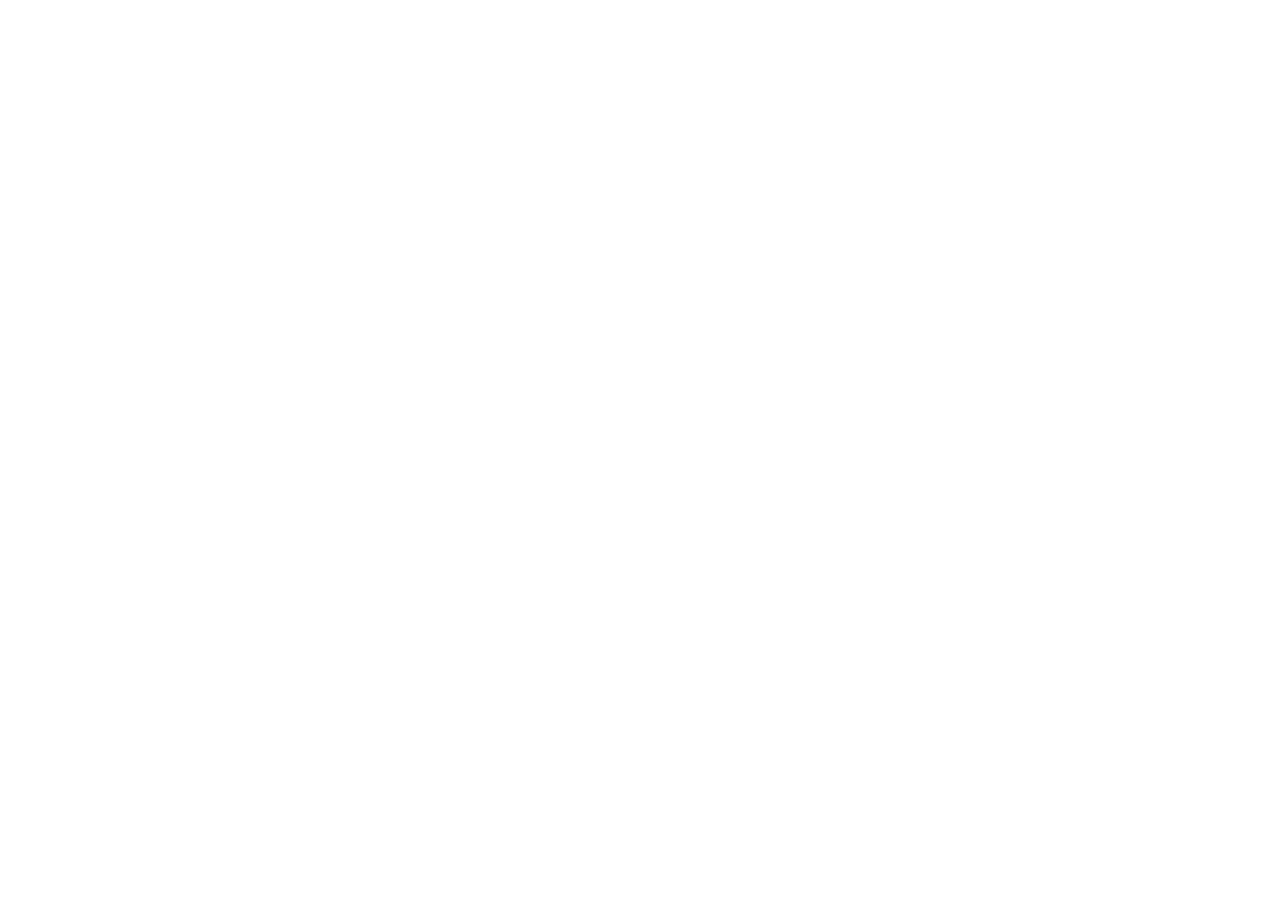
==== index.html @ 35ac6d92 "Repo and Root setup" ====
<!DOCTYPE html>
<html lang="en">
<head>
    <meta charset="UTF-8">
    <meta http-equiv="X-UA-Compatible" content="IE=edge">
    <meta name="viewport" content="width=device-width, initial-scale=1.0">
    <title>Stream Homepage</title>

    <!--External Documents-->
    <link rel="stylesheet" href="https://cdn.jsdelivr.net/npm/bootstrap@5.2.3/dist/css/bootstrap.min.css">
    <script scr="https://cdn.jsdelivr.net/npm/bootstrap@5.2.3/dist/js/bootstrap.min.js"></script>

    <!--Internal Documents-->
    <link rel="stylesheet" href="css/main.css">
    
</head>
<body>
    
</body>
</html>
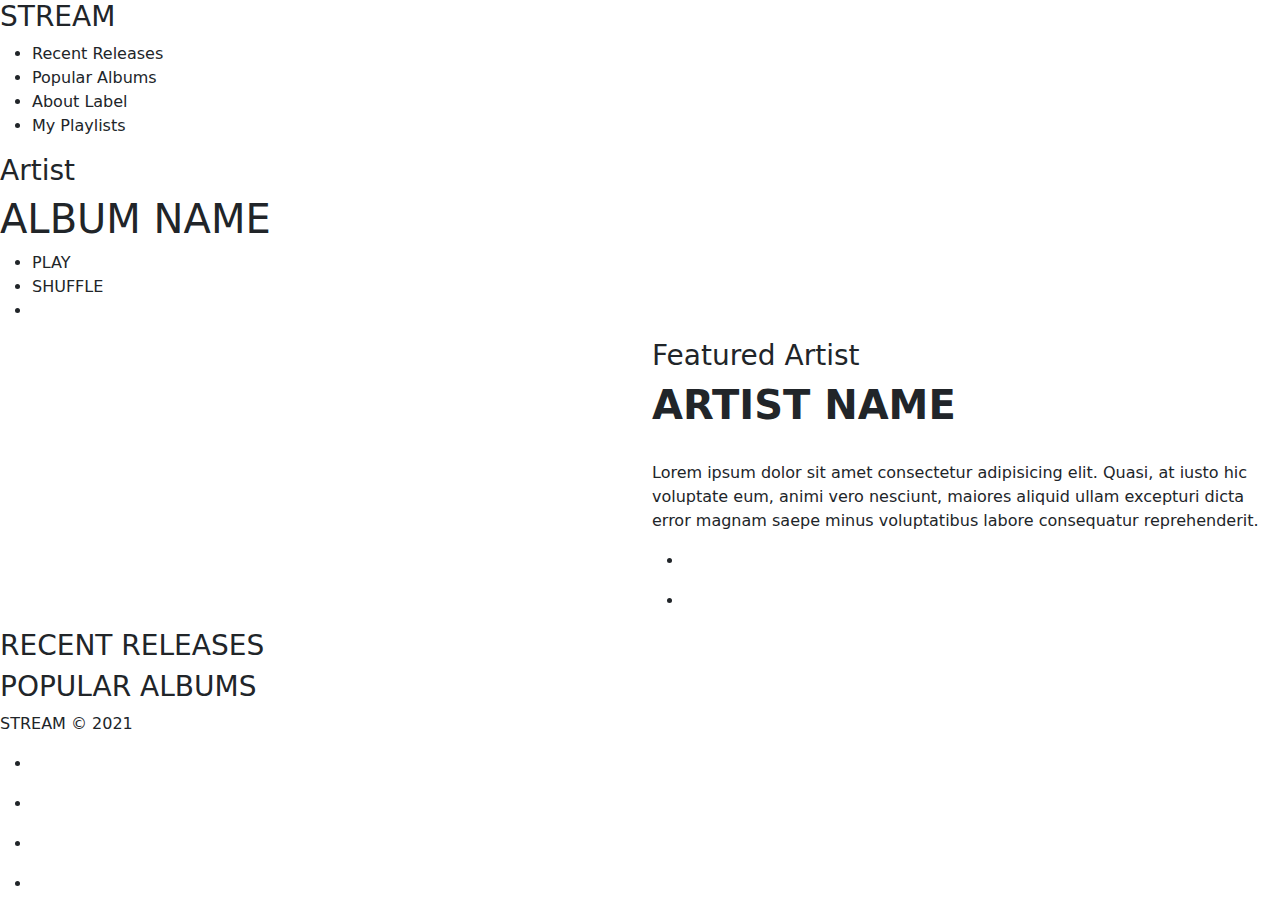
==== commit 11a7bd7e: "html layout" ====
--- a/index.html
+++ b/index.html
@@ -4,7 +4,7 @@
     <meta charset="UTF-8">
     <meta http-equiv="X-UA-Compatible" content="IE=edge">
     <meta name="viewport" content="width=device-width, initial-scale=1.0">
-    <title>Stream Homepage</title>
+    <title>Stream Home page</title>
 
     <!--External Documents-->
     <link rel="stylesheet" href="https://cdn.jsdelivr.net/npm/bootstrap@5.2.3/dist/css/bootstrap.min.css">
@@ -15,6 +15,107 @@
     
 </head>
 <body>
-    
+    <nav>
+        <div class="logo"><h3>STREAM</h3></div>
+        <div class="nav-con">
+            <ul>
+                <li>Recent Releases</li>
+                <li>Popular Albums</li>
+                <li>About Label</li>
+                <li>My Playlists</li>
+            </ul>
+        </div>
+    </nav>
+
+    <header>
+        <h3>Artist</h3>
+        <h1>ALBUM NAME</h1>
+        <ul>
+            <li><div class="button-one">PLAY</div></li>
+            <li><div class="button-two">SHUFFLE</div></li>
+            <li><div class="button-like"></div></li>
+        </ul>
+    </header>
+    <section>
+        <div class="container-fluid">
+            <div class="row">
+                <div class="col-6">
+                    <div class="col-box-1"></div>
+                </div>
+                <div class="col-6">
+                    <div class="col-box-2">
+                       <div class="col-6-text">
+                         <h3>Featured Artist</h3>
+                         <h1><strong>ARTIST NAME</strong></h1>
+                         <br>
+                         <p>Lorem ipsum dolor sit amet consectetur adipisicing elit. Quasi, at iusto hic voluptate eum, animi vero nesciunt, maiores aliquid ullam excepturi dicta error magnam saepe minus voluptatibus labore consequatur reprehenderit.</p>
+                       </div> 
+                       <ul>
+                        <li><div class="button-three"></div></li>
+                        <li><div class="button-three"></div></li>
+                       </ul>
+                    </div>
+                </div>
+            </div>
+        </div>
+    </section>
+
+    <div class="title">
+        <h3>RECENT RELEASES</h3>
+    </div>
+
+    <section>
+        <div class="container-fluid">
+            <div class="row">
+                <div class="col-3">
+                    <div class="col-box-3"></div>
+                </div>
+                <div class="col-3">
+                    <div class="col-box-3"></div>
+                </div>
+                <div class="col-3">
+                    <div class="col-box-3"></div>
+                </div>
+                <div class="col-3">
+                    <div class="col-box-3"></div>
+                </div>
+            </div>
+        </div>
+    </section>
+
+    <div class="title">
+        <h3>POPULAR ALBUMS</h3>
+    </div>
+
+    <section>
+        <div class="container-fluid">
+            <div class="row">
+                <div class="col-3"></div>
+                <div class="col-3"></div>
+                <div class="col-3"></div>
+                <div class="col-3"></div>
+            </div>
+        </div>
+    </section>
+
+    <section>
+        <div class="container-fluid">
+            <div class="row">
+                <div class="col-3"></div>
+                <div class="col-3"></div>
+                <div class="col-3"></div>
+                <div class="col-3"></div>
+            </div>
+        </div>
+    </section>
+    <footer>
+        <p>STREAM © 2021</p>
+        <ul>
+         <li><div class="button-icon"></div></li>
+         <li><div class="button-icon"></div></li>
+         <li><div class="button-icon"></div></li>
+         <li><div class="button-icon"></div></li>
+        </ul>
+    </footer>
 </body>
 </html>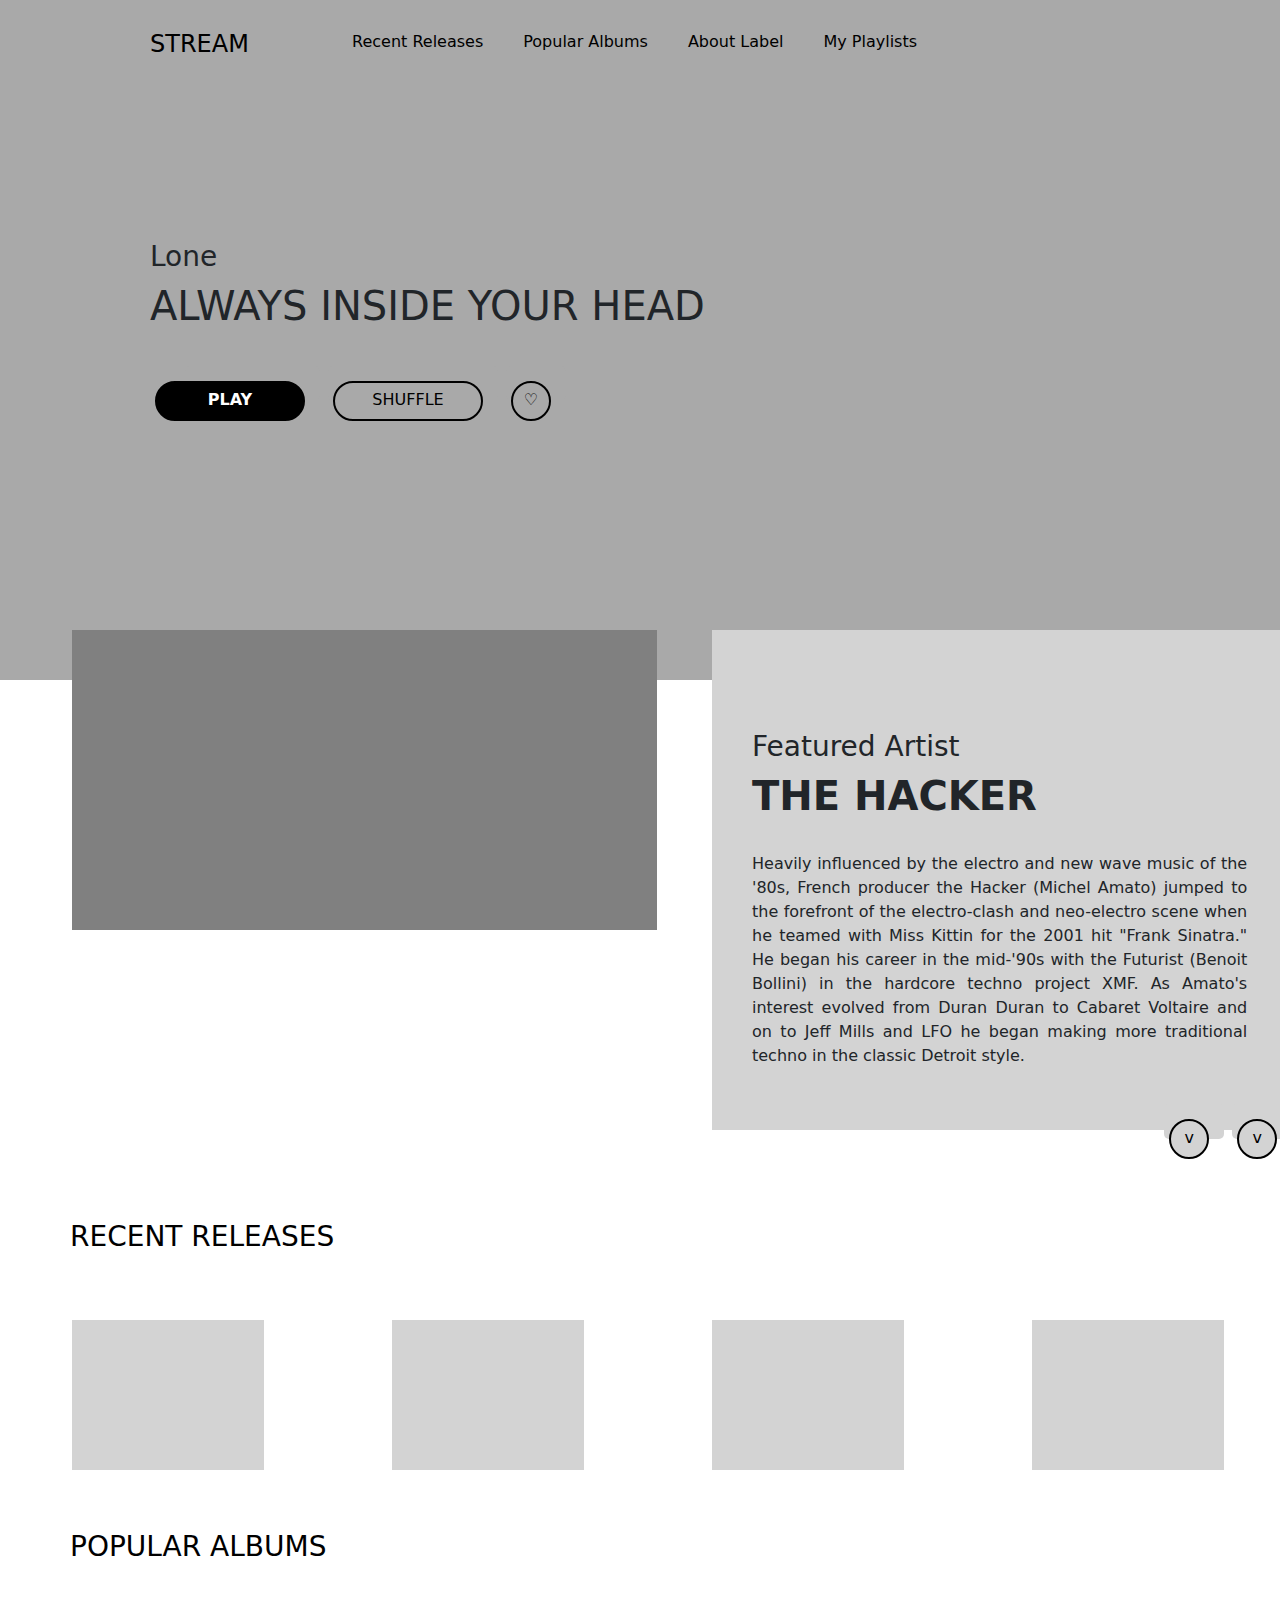
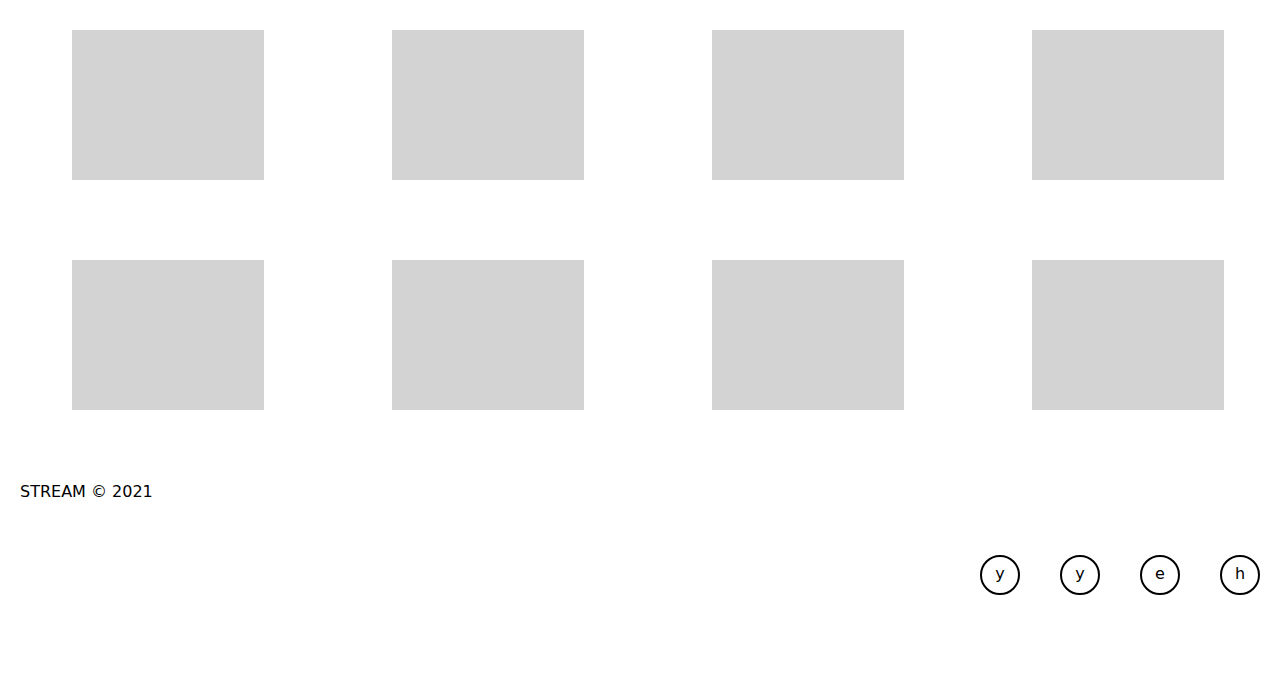
==== commit 301c8a3c: "Index done" ====
--- a/index.html
+++ b/index.html
@@ -16,7 +16,7 @@
 </head>
 <body>
     <nav>
-        <div class="logo"><h3>STREAM</h3></div>
+        <div class="logo"><h4>STREAM</h4></div>
         <div class="nav-con">
             <ul>
                 <li>Recent Releases</li>
@@ -28,13 +28,15 @@
     </nav>
 
     <header>
-        <h3>Artist</h3>
-        <h1>ALBUM NAME</h1>
-        <ul>
-            <li><div class="button-one">PLAY</div></li>
-            <li><div class="button-two">SHUFFLE</div></li>
-            <li><div class="button-like"></div></li>
-        </ul>
+        <h3>Lone</h3>
+        <h1>ALWAYS INSIDE YOUR HEAD</h1>
+        <div class="play">
+            <ul>
+                <li><div class="button-one">PLAY</div></li>
+                <li><div class="button-two">SHUFFLE</div></li>
+                <li><div class="button-like">♡</div></li>
+            </ul>
+        </div>    
     </header>
     <section>
         <div class="container-fluid">
@@ -46,14 +48,16 @@
                     <div class="col-box-2">
                        <div class="col-6-text">
                          <h3>Featured Artist</h3>
-                         <h1><strong>ARTIST NAME</strong></h1>
+                         <h1><strong>THE HACKER</strong></h1>
                          <br>
-                         <p>Lorem ipsum dolor sit amet consectetur adipisicing elit. Quasi, at iusto hic voluptate eum, animi vero nesciunt, maiores aliquid ullam excepturi dicta error magnam saepe minus voluptatibus labore consequatur reprehenderit.</p>
+                         <p>Heavily influenced by the electro and new wave music of the '80s, French producer the Hacker (Michel Amato) jumped to the forefront of the electro-clash and neo-electro scene when he teamed with Miss Kittin for the 2001 hit "Frank Sinatra." He began his career in the mid-'90s with the Futurist (Benoit Bollini) in the hardcore techno project XMF. As Amato's interest evolved from Duran Duran to Cabaret Voltaire and on to Jeff Mills and LFO he began making more traditional techno in the classic Detroit style.</p>
                        </div> 
-                       <ul>
-                        <li><div class="button-three"></div></li>
-                        <li><div class="button-three"></div></li>
-                       </ul>
+                        <div class="slider">
+                           <ul>
+                             <li><div class="button-three">v</div></li>
+                             <li><div class="button-three">v</div></li>
+                           </ul>
+                        </div>  
                     </div>
                 </div>
             </div>
@@ -90,32 +94,52 @@
     <section>
         <div class="container-fluid">
             <div class="row">
-                <div class="col-3"></div>
-                <div class="col-3"></div>
-                <div class="col-3"></div>
-                <div class="col-3"></div>
+                <div class="col-3">
+                    <div class="col-box-3"></div>
+                </div>
+                <div class="col-3">
+                    <div class="col-box-3"></div>
+                </div>
+                <div class="col-3">
+                    <div class="col-box-3"></div>
+                </div>
+                <div class="col-3">
+                    <div class="col-box-3"></div>
+                </div>
+            </div>
+        </div>
+    </section>
+  
+    <section>
+        <div class="container-fluid">
+            <div class="row">
+                <div class="col-3">
+                    <div class="col-box-3"></div>
+                </div>
+                <div class="col-3">
+                    <div class="col-box-3"></div>
+                </div>
+                <div class="col-3">
+                    <div class="col-box-3"></div>
+                </div>
+                <div class="col-3">
+                    <div class="col-box-3"></div>
+                </div>
             </div>
         </div>
     </section>
 
-    <section>
-        <div class="container-fluid">
-            <div class="row">
-                <div class="col-3"></div>
-                <div class="col-3"></div>
-                <div class="col-3"></div>
-                <div class="col-3"></div>
-            </div>
-        </div>
-    </section>
+  
     <footer>
         <p>STREAM © 2021</p>
-        <ul>
-         <li><div class="button-icon"></div></li>
-         <li><div class="button-icon"></div></li>
-         <li><div class="button-icon"></div></li>
-         <li><div class="button-icon"></div></li>
-        </ul>
+        <div class="footer-con">
+            <ul>
+                <li><div class="button-icon">h</div></li>
+                <li><div class="button-icon">e</div></li>
+                <li><div class="button-icon">y</div></li>
+                <li><div class="button-icon">y</div></li>
+            </ul>
+        </div>
     </footer>
 </body>
 </html>--- a/css/main.css
+++ b/css/main.css
@@ -0,0 +1,260 @@
+html, body{
+    margin: 0;
+    padding: 0;
+}
+
+nav{
+    width: 100%;
+    height: 80px;
+    background-color: darkgrey;
+}
+
+header{
+    width: 100%;
+    height: 600px;
+    padding-left: 150px;
+    padding-top: 160px;
+    background-color: darkgrey;
+}
+
+footer{
+    width: 100%;
+    height: 150px;
+    background-color: white;
+    color: black;
+    text-align: left;
+    margin: auto 0;
+    padding-left:20px;
+    padding-top: 50px;
+}
+
+.logo{
+    width: 300px;
+    padding-left: 150px;
+    padding-top: 20px;
+    margin-top: 10px;
+    float: left;
+    color: black;
+}
+
+.nav-con{
+    width: 700px;
+    height: 50px;
+    float: left;
+    margin-top: 5px;
+}
+
+.nav-con ul{
+    list-style: none;
+}
+
+.nav-con li{
+    float: left;
+    height: 35px;
+    background-color: darkgrey;
+    color: black;
+    padding-left: 15px;
+    padding-right: 15px;
+    margin: auto 0;
+    margin-right: 5px;
+    margin-left: 5px;
+    padding-top: 5px;
+    margin-top: 20px;
+}
+
+.nav-con li:hover{
+    background-color: darkgrey;
+    color: black;
+    cursor: pointer;
+}
+
+.play ul{
+    list-style: none;
+}
+
+.play li{
+    float: left;
+    height: 35px;
+    background-color: darkgrey;
+    border-radius: 5px;
+    color: black;
+    padding-left: 5px;
+    padding-right: 15px;
+    margin: auto 0;
+    margin-left: 3px;
+    margin-right: 5px;
+    padding-top: 5px;
+    margin-top: 20px;
+}
+
+.button-one{
+    width: 150px;
+    height: 40px;
+    background-color: black;
+    border: 2px solid black;
+    color: white;
+    text-align: center;
+    padding-top: 5px;
+    margin: auto 0;
+    margin-top: 10px;
+    margin-left: -35px;
+    border-radius: 30px;
+    margin-bottom: 10px;
+    cursor: pointer;
+    font-weight: bold;
+
+}
+
+.button-two{
+    width: 150px;
+    height: 40px;
+    background-color: darkgrey;
+    border: 2px solid black;
+    color: black;
+    text-align: center;
+    padding-top: 5px;
+    margin: auto 0;
+    margin-top: 10px;
+    border-radius: 30px;
+    margin-bottom: 10px;
+    cursor: pointer;
+}
+
+.button-like{
+    width: 40px;
+    height: 40px;
+    background-color: darkgrey;
+    border: 2px solid black;
+    color: black;
+    text-align: center;
+    padding-top: 5px;
+    margin: auto 0;
+    margin-top: 10px;
+    border-radius: 40px;
+    margin-bottom: 10px;
+    cursor: pointer;
+}
+
+.footer-con ul{
+    list-style: none;
+}
+
+.footer-con li{
+    float: right;
+    height: 35px;
+    background-color: white;
+    color: black;
+    padding-left: 15px;
+    padding-right: 15px;
+    margin: auto 0;
+    margin-right: 5px;
+    margin-left: 5px;
+    padding-top: 5px;
+    margin-top: 20px;
+    margin-bottom: 100px;
+}
+
+.button-icon{
+    width: 40px;
+    height: 40px;
+    background-color: white;
+    border: 2px solid black;
+    color: black;
+    text-align: center;
+    padding-top: 5px;
+    margin: auto 0;
+    margin-top: 10px;
+    border-radius: 40px;
+    margin-bottom: 50px;
+    cursor: pointer;
+}
+
+.col-box-1{
+    width: 95%;
+    height:300px;
+    background-color: grey;
+    padding-top: 100px;
+    margin-left: 60px;
+    margin-top: -50px;
+    margin-bottom: 50px;
+}
+
+.col-box-2{
+    width: 95%;
+    height:500px;
+    background-color: lightgrey;
+    padding-top: 100px;
+    margin-left: 60px;
+    margin-top: -50px;
+    margin-bottom: 50px;
+}
+
+.col-box-3{
+    width: 65%;
+    height:150px;
+    background-color: lightgrey;
+    padding-top: 100px;
+    margin-left: 60px;
+    margin-top: 60px;
+    margin-bottom: 20px;
+}
+
+.title{
+    height: 80px;
+    text-align: left;
+    background-color: white;
+    color: black;
+    padding-top: 40px;
+    padding-left: 70px;
+}
+
+.col-box-3{
+    width: 65%;
+    height:150px;
+    background-color: lightgrey;
+    padding-top: 100px;
+    margin-left: 60px;
+    margin-top: 60px;
+    margin-bottom: 20px;
+}
+
+.button-three{
+    width: 40px;
+    height: 40px;
+    background-color: lightgrey;
+    border: 2px solid black;
+    color: black;
+    text-align: center;
+    padding-top: 5px;
+    margin: auto 0;
+    margin-top: 10px;
+    border-radius: 40px;
+    margin-bottom: 50px;
+    cursor: pointer;
+}
+
+.slider ul{
+    list-style: none;
+}
+
+.slider li{
+    float: right;
+    height: 35px;
+    background-color: lightgrey;
+    border-radius: 5px;
+    color: black;
+    padding-left: 5px;
+    padding-right: 15px;
+    margin: auto 0;
+    margin-left: 3px;
+    margin-right: 5px;
+    padding-top: 5px;
+    margin-top: 20px;
+}
+
+.col-6-text{
+    text-align: justify;
+    padding-left: 20px;
+    margin-left: 20px;
+    margin-right: 50px;
+}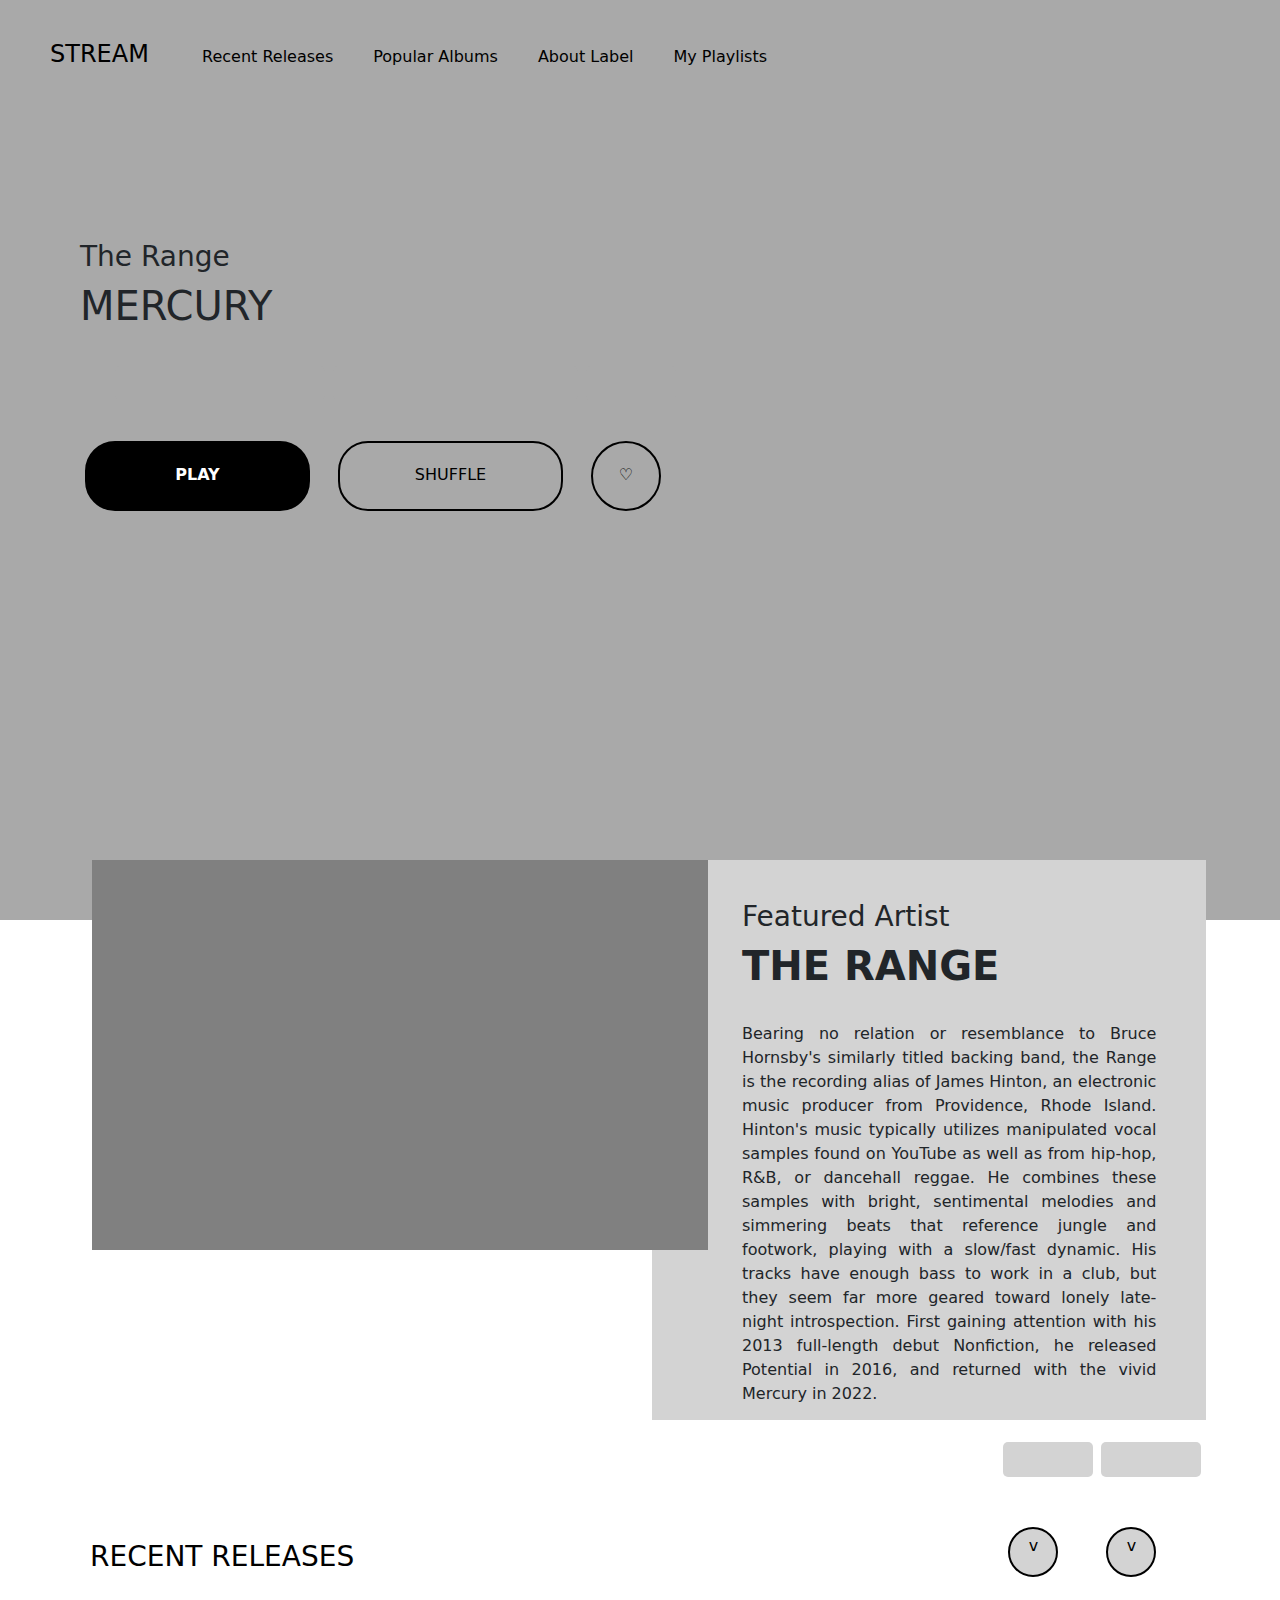
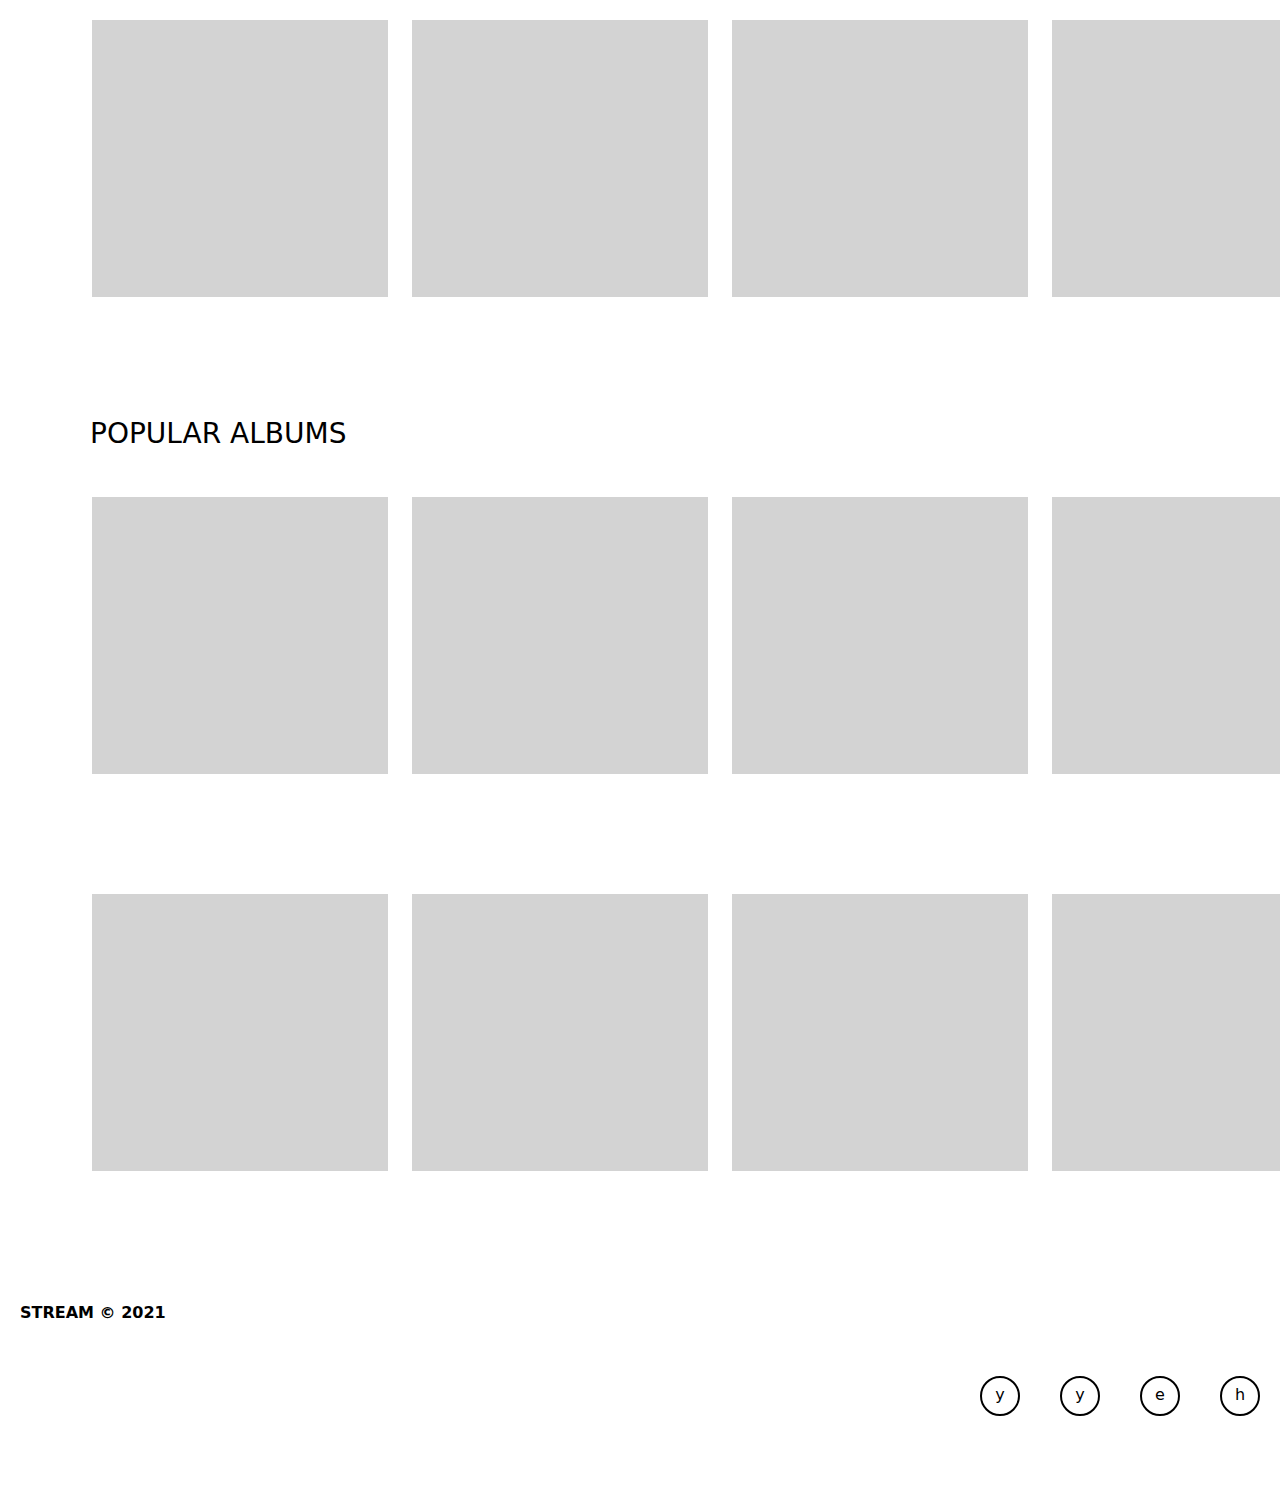
==== commit 7a95b71f: "Adjust and add video" ====
--- a/index.html
+++ b/index.html
@@ -28,8 +28,8 @@
     </nav>
 
     <header>
-        <h3>Lone</h3>
-        <h1>ALWAYS INSIDE YOUR HEAD</h1>
+        <h3>The Range</h3>
+        <h1>MERCURY</h1>
         <div class="play">
             <ul>
                 <li><div class="button-one">PLAY</div></li>
@@ -42,20 +42,20 @@
         <div class="container-fluid">
             <div class="row">
                 <div class="col-6">
-                    <div class="col-box-1"></div>
+                    <div class="video"><iframe width="560" height="315" src="https://www.youtube.com/embed/WO9FmvTQkxE" title="YouTube video player" frameborder="0" allow="accelerometer; autoplay; clipboard-write; encrypted-media; gyroscope; picture-in-picture; web-share" allowfullscreen></iframe></div>
                 </div>
                 <div class="col-6">
                     <div class="col-box-2">
                        <div class="col-6-text">
                          <h3>Featured Artist</h3>
-                         <h1><strong>THE HACKER</strong></h1>
+                         <h1><strong>THE RANGE</strong></h1>
                          <br>
-                         <p>Heavily influenced by the electro and new wave music of the '80s, French producer the Hacker (Michel Amato) jumped to the forefront of the electro-clash and neo-electro scene when he teamed with Miss Kittin for the 2001 hit "Frank Sinatra." He began his career in the mid-'90s with the Futurist (Benoit Bollini) in the hardcore techno project XMF. As Amato's interest evolved from Duran Duran to Cabaret Voltaire and on to Jeff Mills and LFO he began making more traditional techno in the classic Detroit style.</p>
+                         <p>Bearing no relation or resemblance to Bruce Hornsby's similarly titled backing band, the Range is the recording alias of James Hinton, an electronic music producer from Providence, Rhode Island. Hinton's music typically utilizes manipulated vocal samples found on YouTube as well as from hip-hop, R&B, or dancehall reggae. He combines these samples with bright, sentimental melodies and simmering beats that reference jungle and footwork, playing with a slow/fast dynamic. His tracks have enough bass to work in a club, but they seem far more geared toward lonely late-night introspection. First gaining attention with his 2013 full-length debut Nonfiction, he released Potential in 2016, and returned with the vivid Mercury in 2022.</p>
                        </div> 
                         <div class="slider">
                            <ul>
-                             <li><div class="button-three">v</div></li>
-                             <li><div class="button-three">v</div></li>
+                             <li><div class="button-slide-1">v</div></li>
+                             <li><div class="button-slide-2">v</div></li>
                            </ul>
                         </div>  
                     </div>
@@ -131,7 +131,7 @@
 
   
     <footer>
-        <p>STREAM © 2021</p>
+        <p><strong>STREAM © 2021</strong></p>
         <div class="footer-con">
             <ul>
                 <li><div class="button-icon">h</div></li>
--- a/css/main.css
+++ b/css/main.css
@@ -11,8 +11,8 @@
 
 header{
     width: 100%;
-    height: 600px;
-    padding-left: 150px;
+    height: 840px;
+    padding-left: 80px;
     padding-top: 160px;
     background-color: darkgrey;
 }
@@ -29,10 +29,10 @@
 }
 
 .logo{
-    width: 300px;
-    padding-left: 150px;
-    padding-top: 20px;
-    margin-top: 10px;
+    width: 150px;
+    height: 50px;
+    padding-left: 50px;
+    margin-top: 40px;
     float: left;
     color: black;
 }
@@ -40,8 +40,9 @@
 .nav-con{
     width: 700px;
     height: 50px;
-    float: left;
-    margin-top: 5px;
+    padding-right: 40px;
+    margin-top: 20px;
+    float: left;
 }
 
 .nav-con ul{
@@ -88,15 +89,15 @@
 }
 
 .button-one{
-    width: 150px;
-    height: 40px;
+    width: 225px;
+    height: 70px;
     background-color: black;
     border: 2px solid black;
     color: white;
     text-align: center;
-    padding-top: 5px;
-    margin: auto 0;
-    margin-top: 10px;
+    padding-top: 20px;
+    margin: auto 0;
+    margin-top: 70px;
     margin-left: -35px;
     border-radius: 30px;
     margin-bottom: 10px;
@@ -106,30 +107,30 @@
 }
 
 .button-two{
-    width: 150px;
-    height: 40px;
-    background-color: darkgrey;
-    border: 2px solid black;
-    color: black;
-    text-align: center;
-    padding-top: 5px;
-    margin: auto 0;
-    margin-top: 10px;
+    width: 225px;
+    height: 70px;
+    background-color: darkgrey;
+    border: 2px solid black;
+    color: black;
+    text-align: center;
+    padding-top: 20px;
+    margin: auto 0;
+    margin-top: 70px;
     border-radius: 30px;
     margin-bottom: 10px;
     cursor: pointer;
 }
 
 .button-like{
-    width: 40px;
-    height: 40px;
-    background-color: darkgrey;
-    border: 2px solid black;
-    color: black;
-    text-align: center;
-    padding-top: 5px;
-    margin: auto 0;
-    margin-top: 10px;
+    width: 70px;
+    height: 70px;
+    background-color: darkgrey;
+    border: 2px solid black;
+    color: black;
+    text-align: center;
+    padding-top: 20px;
+    margin: auto 0;
+    margin-top: 70px;
     border-radius: 40px;
     margin-bottom: 10px;
     cursor: pointer;
@@ -169,67 +170,79 @@
     cursor: pointer;
 }
 
-.col-box-1{
-    width: 95%;
-    height:300px;
+.video{
+    height: 390px;
+    width: 100%;
     background-color: grey;
-    padding-top: 100px;
-    margin-left: 60px;
-    margin-top: -50px;
-    margin-bottom: 50px;
+    margin-left: 80px;
+    margin-top: -60px;
+    z-index: 1;
+    position: relative;
 }
 
 .col-box-2{
-    width: 95%;
-    height:500px;
-    background-color: lightgrey;
-    padding-top: 100px;
-    margin-left: 60px;
-    margin-top: -50px;
-    margin-bottom: 50px;
+    width: 90%;
+    height: 560px;
+    background-color: lightgrey;
+    padding-top: 40px;
+    padding-left: 50px;
+    margin-right: 80px;
+    margin-top: -60px;
+    margin-bottom: 80px;
 }
 
 .col-box-3{
-    width: 65%;
-    height:150px;
-    background-color: lightgrey;
-    padding-top: 100px;
-    margin-left: 60px;
-    margin-top: 60px;
-    margin-bottom: 20px;
+    width: 100%;
+    height: 277px;
+    background-color: lightgrey;
+    padding-top: 80px;
+    margin-left: 80px;
+    margin-right: 80px;
+    margin-top: 40px;
+    margin-bottom: 80px;
 }
 
 .title{
-    height: 80px;
+    height: 40px;
     text-align: left;
     background-color: white;
     color: black;
     padding-top: 40px;
-    padding-left: 70px;
-}
-
-.col-box-3{
-    width: 65%;
-    height:150px;
-    background-color: lightgrey;
-    padding-top: 100px;
-    margin-left: 60px;
-    margin-top: 60px;
-    margin-bottom: 20px;
-}
-
-.button-three{
-    width: 40px;
-    height: 40px;
-    background-color: lightgrey;
-    border: 2px solid black;
-    color: black;
-    text-align: center;
-    padding-top: 5px;
-    margin: auto 0;
-    margin-top: 10px;
-    border-radius: 40px;
-    margin-bottom: 50px;
+    margin-left: 90px;
+    margin-bottom: 40px;
+}
+
+
+
+.button-slide-2{
+    width: 50px;
+    height: 50px;
+    background-color: lightgrey;
+    border: 2px solid black;
+    color: black;
+    text-align: center;
+    padding-top: 5px;
+    margin: auto 0;
+    margin-top: 80px;
+    margin-right: 20px;
+    border-radius: 40px;
+    margin-bottom: 40px;
+    cursor: pointer;
+}
+
+.button-slide-1{
+    width: 50px;
+    height: 50px;
+    background-color: lightgrey;
+    border: 2px solid black;
+    color: black;
+    text-align: center;
+    padding-top: 5px;
+    margin: auto 0;
+    margin-top: 80px;
+    margin-right: 30px;
+    border-radius: 40px;
+    margin-bottom: 40px;
     cursor: pointer;
 }
 
@@ -257,4 +270,11 @@
     padding-left: 20px;
     margin-left: 20px;
     margin-right: 50px;
+}
+.col-6-text-2{
+    text-align: justify;
+    padding-left: 20px;
+    margin-top: 50px;
+    margin-left: 20px;
+    margin-right: 50px;
 }